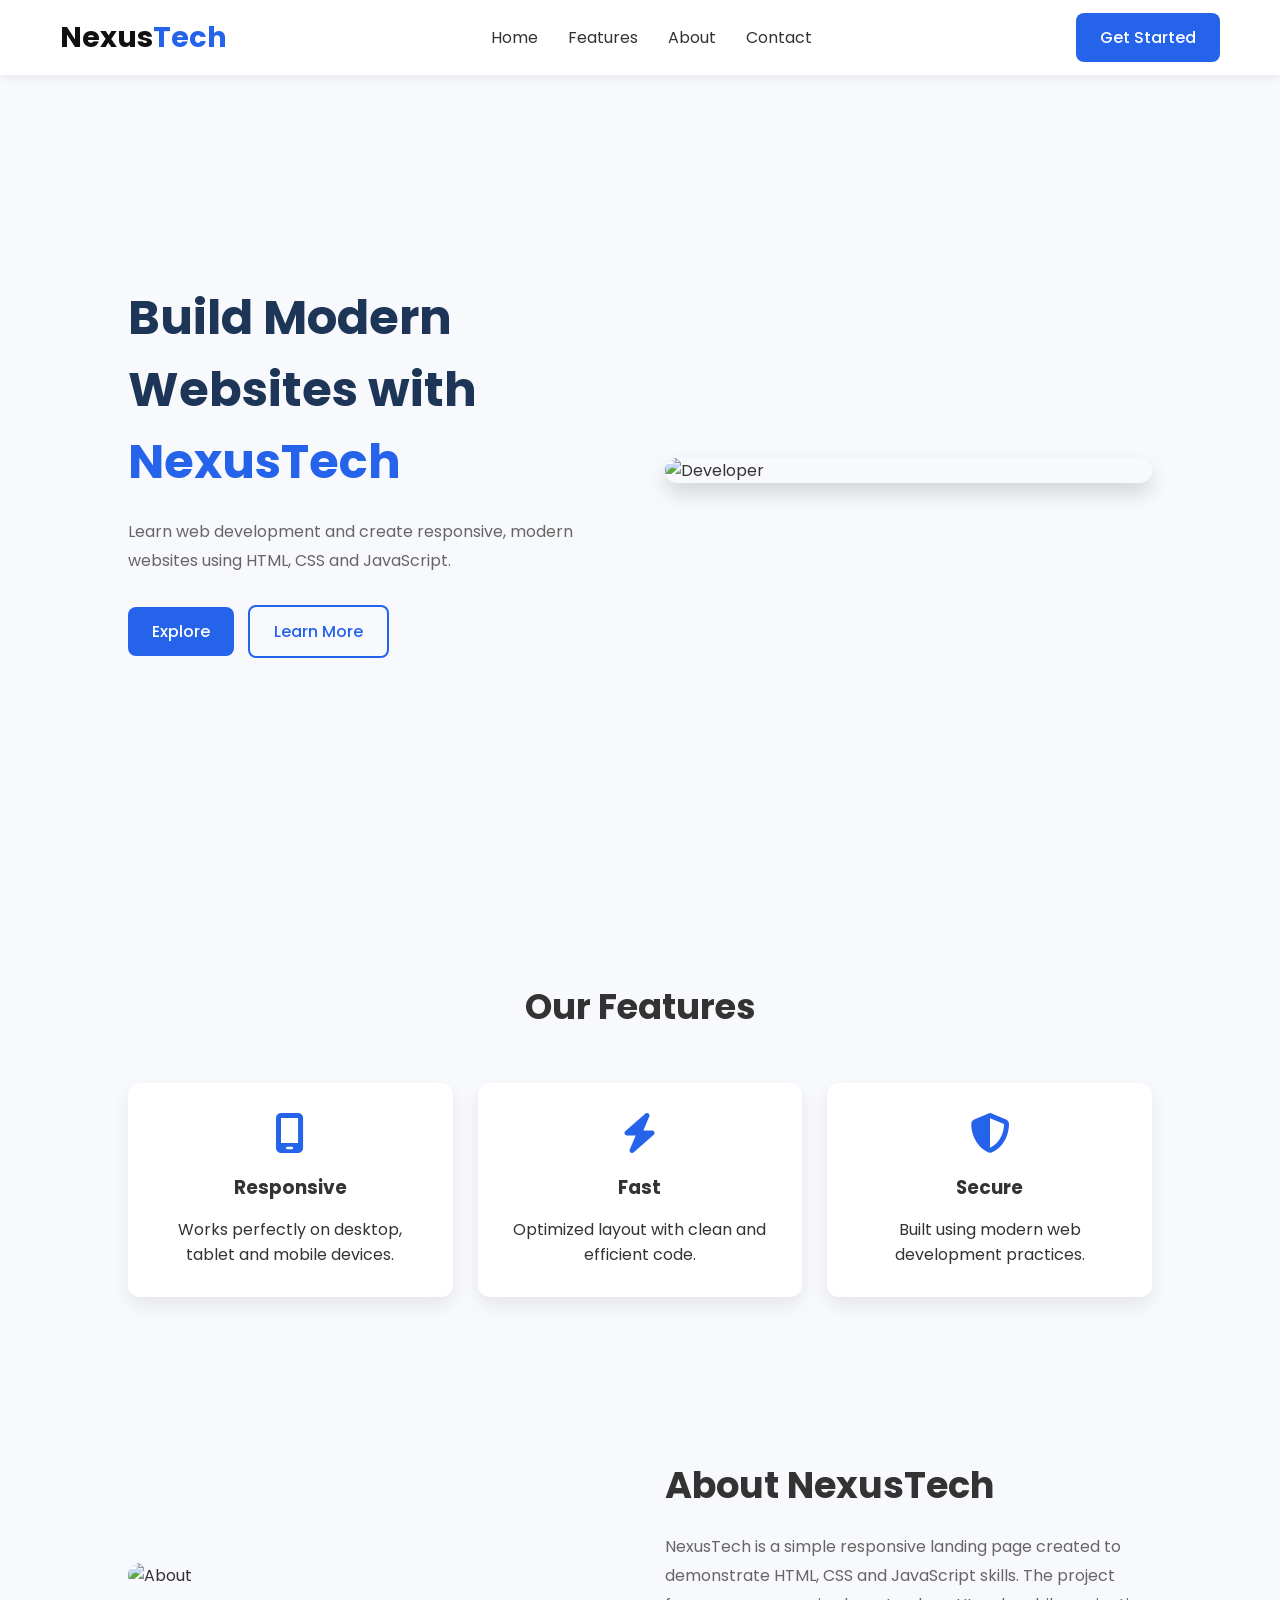
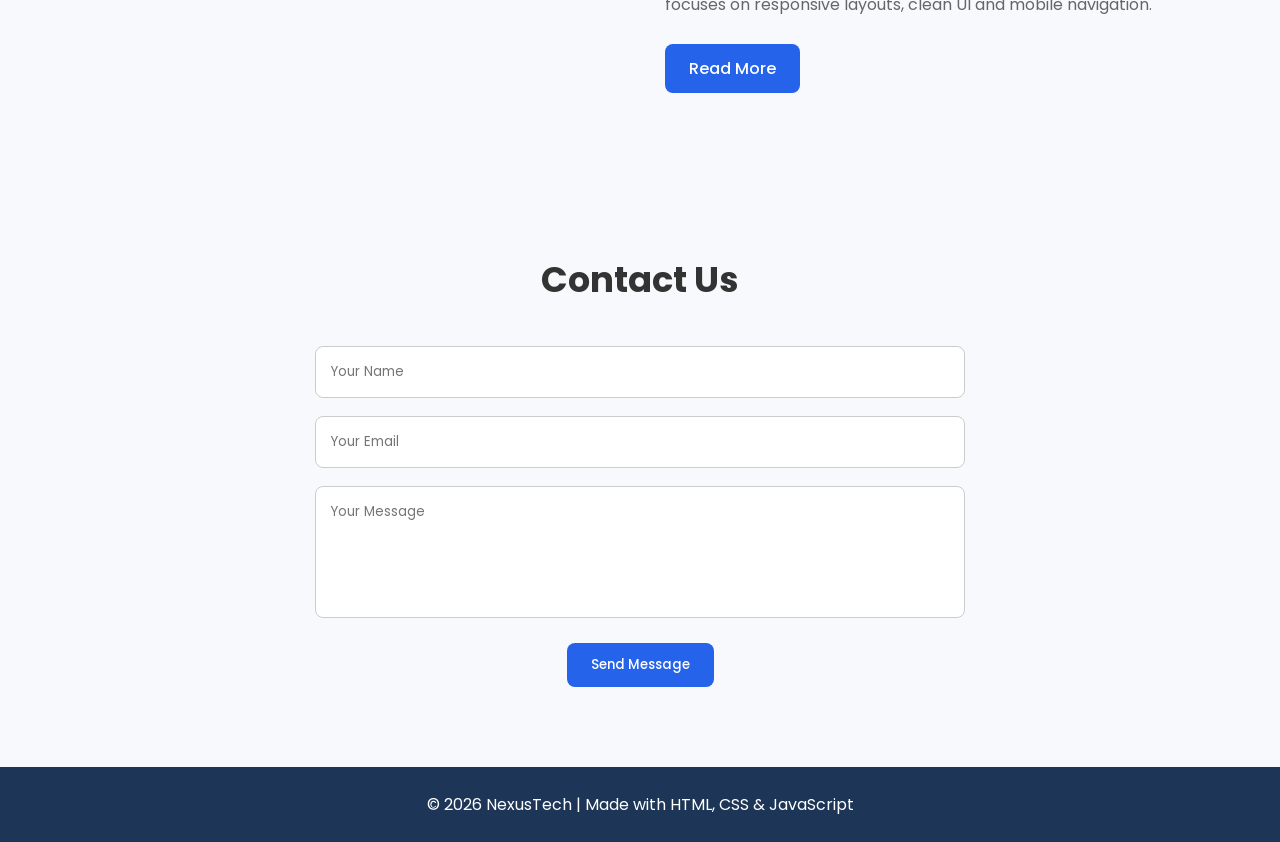
==== navigation bar/index.html @ 3b98acb7 "initial commit" ====
<!DOCTYPE html>
<html lang="en">
<head>
    <meta charset="UTF-8">
    <meta name="viewport" content="width=device-width, initial-scale=1.0">
    <title>NexusTech</title>

    <!-- Font Awesome -->
    <link rel="stylesheet" href="https://cdnjs.cloudflare.com/ajax/libs/font-awesome/6.7.2/css/all.min.css">

    <!-- CSS -->
    <link rel="stylesheet" href="style.css">
</head>
<body>

    <!-- ================= NAVBAR ================= -->

    <header class="header">

        <nav class="navbar">

            <a href="#" class="logo">
                Nexus<span>Tech</span>
            </a>

            <ul class="nav-links">

                <li><a href="#home">Home</a></li>

                <li><a href="#features">Features</a></li>

                <li><a href="#about">About</a></li>

                <li><a href="#contact">Contact</a></li>

            </ul>

            <a href="#contact" class="btn">Get Started</a>

            <div class="menu-btn">
                <i class="fa-solid fa-bars"></i>
            </div>

        </nav>

    </header>

    <!-- ================= HERO ================= -->

    <section class="hero" id="home">

        <div class="hero-content">

            <h1>Build Modern Websites with <span>NexusTech</span></h1>

            <p>
                Learn web development and create responsive,
                modern websites using HTML, CSS and JavaScript.
            </p>

            <div class="hero-buttons">

                <a href="#features" class="btn">
                    Explore
                </a>

                <a href="#about" class="btn btn-outline">
                    Learn More
                </a>

            </div>

        </div>

        <div class="hero-image">

            <img src="https://images.unsplash.com/photo-1516321318423-f06f85e504b3?w=700"
                 alt="Developer">

        </div>

    </section>

    <!-- ================= FEATURES ================= -->

    <section class="features" id="features">

        <h2>Our Features</h2>

        <div class="feature-container">

            <div class="card">

                <i class="fa-solid fa-mobile-screen"></i>

                <h3>Responsive</h3>

                <p>
                    Works perfectly on desktop,
                    tablet and mobile devices.
                </p>

            </div>

            <div class="card">

                <i class="fa-solid fa-bolt"></i>

                <h3>Fast</h3>

                <p>
                    Optimized layout with
                    clean and efficient code.
                </p>

            </div>

            <div class="card">

                <i class="fa-solid fa-shield-halved"></i>

                <h3>Secure</h3>

                <p>
                    Built using modern
                    web development practices.
                </p>

            </div>

        </div>

    </section>

    <!-- ================= ABOUT ================= -->

    <section class="about" id="about">

        <div class="about-image">

            <img src="https://images.unsplash.com/photo-1517694712202-14dd9538aa97?w=700"
                 alt="About">

        </div>

        <div class="about-content">

            <h2>About NexusTech</h2>

            <p>
                NexusTech is a simple responsive landing page
                created to demonstrate HTML, CSS and JavaScript
                skills. The project focuses on responsive layouts,
                clean UI and mobile navigation.
            </p>

            <a href="#" class="btn">
                Read More
            </a>

        </div>

    </section>

    <!-- ================= CONTACT ================= -->

    <section class="contact" id="contact">

        <h2>Contact Us</h2>

        <form>

            <input
                type="text"
                placeholder="Your Name"
                required>

            <input
                type="email"
                placeholder="Your Email"
                required>

            <textarea
                rows="5"
                placeholder="Your Message"
                required></textarea>

            <button class="btn">
                Send Message
            </button>

        </form>

    </section>

    <!-- ================= FOOTER ================= -->

    <footer>

        <p>
            © 2026 NexusTech | Made with HTML, CSS & JavaScript
        </p>

    </footer>

    <script src="script.js"></script>

</body>
</html>
---- navigation bar/style.css ----
/* Google Font */

@import url('https://fonts.googleapis.com/css2?family=Poppins:wght@300;400;500;600;700&display=swap');

/* Reset */

*{
    margin:0;
    padding:0;
    box-sizing:border-box;
    font-family:'Poppins',sans-serif;
}

html{
    scroll-behavior:smooth;
}

body{
    background:#f8f9fc;
    color:#333;
    overflow-x:hidden;
}

section{
    padding:80px 10%;
}

img{
    width:100%;
    display:block;
}

a{
    text-decoration:none;
}

ul{
    list-style:none;
}

/* Reusable */

.btn{
    display:inline-block;
    background:#2563eb;
    color:#fff;
    padding:12px 24px;
    border-radius:8px;
    transition:.3s;
    font-weight:500;
}

.btn:hover{
    background:#1d4ed8;
}

.btn-outline{
    background:transparent;
    border:2px solid #2563eb;
    color:#2563eb;
    margin-left:10px;
}

.btn-outline:hover{
    background:#2563eb;
    color:#fff;
}

/* Header */

.header{
    position:fixed;
    top:0;
    left:0;
    width:100%;
    background:#fff;
    box-shadow:0 2px 10px rgba(0,0,0,.08);
    z-index:1000;
}

.navbar{
    max-width:1200px;
    height:75px;
    margin:auto;
    display:flex;
    justify-content:space-between;
    align-items:center;
    padding:0 20px;
}

.logo{
    font-size:1.8rem;
    font-weight:700;
    color:#111;
}

.logo span{
    color:#2563eb;
}

.nav-links{
    display:flex;
    gap:30px;
}

.nav-links a{
    color:#333;
    transition:.3s;
}

.nav-links a:hover{
    color:#2563eb;
}

.menu-btn{
    display:none;
    font-size:1.8rem;
    cursor:pointer;
}

/* Hero */

.hero{
    min-height:100vh;
    display:grid;
    grid-template-columns:repeat(2,1fr);
    align-items:center;
    gap:50px;
    padding-top:120px;
}

.hero-content h1{
    font-size:3rem;
    margin-bottom:20px;
    color:#1d3557;
}

.hero-content span{
    color:#2563eb;
}

.hero-content p{
    margin-bottom:30px;
    color:#666;
    line-height:1.8;
}

.hero-image img{
    border-radius:15px;
    box-shadow:0 10px 20px rgba(0,0,0,.15);
}

/* Features */

.features{
    text-align:center;
}

.features h2{
    font-size:2.2rem;
    margin-bottom:50px;
}

.feature-container{
    display:grid;
    grid-template-columns:repeat(auto-fit,minmax(250px,1fr));
    gap:25px;
}

.card{
    background:#fff;
    padding:30px;
    border-radius:12px;
    box-shadow:0 8px 18px rgba(0,0,0,.08);
    transition:.3s;
}

.card:hover{
    transform:translateY(-8px);
}

.card i{
    font-size:2.5rem;
    color:#2563eb;
    margin-bottom:20px;
}

.card h3{
    margin-bottom:15px;
}

/* About */

.about{
    display:grid;
    grid-template-columns:repeat(2,1fr);
    gap:50px;
    align-items:center;
}

.about-image img{
    border-radius:15px;
}

.about-content h2{
    font-size:2.3rem;
    margin-bottom:20px;
}

.about-content p{
    margin-bottom:25px;
    color:#666;
    line-height:1.8;
}

/* Contact */

.contact{
    text-align:center;
}

.contact h2{
    margin-bottom:40px;
    font-size:2.2rem;
}

.contact form{
    max-width:650px;
    margin:auto;
}

.contact input,
.contact textarea{
    width:100%;
    padding:15px;
    margin-bottom:18px;
    border:1px solid #ccc;
    border-radius:8px;
    outline:none;
}

.contact textarea{
    resize:none;
}

.contact button{
    border:none;
    cursor:pointer;
}

/* Footer */

footer{
    background:#1d3557;
    color:#fff;
    text-align:center;
    padding:25px;
}

/* Responsive */

@media(max-width:768px){

    .menu-btn{
        display:block;
    }

    .nav-links{
        position:absolute;
        top:75px;
        left:-100%;
        width:100%;
        background:#fff;
        flex-direction:column;
        text-align:center;
        padding:25px 0;
        transition:.3s;
    }

    .nav-links.active{
        left:0;
    }

    .navbar .btn{
        display:none;
    }

    .hero{
        grid-template-columns:1fr;
        text-align:center;
    }

    .about{
        grid-template-columns:1fr;
        text-align:center;
    }

    .hero-buttons{
        display:flex;
        justify-content:center;
        flex-wrap:wrap;
    }

    .hero-content h1{
        font-size:2.2rem;
    }

    section{
        padding:70px 8%;
    }
}

@media(max-width:500px){

    .hero-content h1{
        font-size:1.8rem;
    }

    .btn{
        width:100%;
        margin-top:10px;
        text-align:center;
    }

    .btn-outline{
        margin-left:0;
    }
}
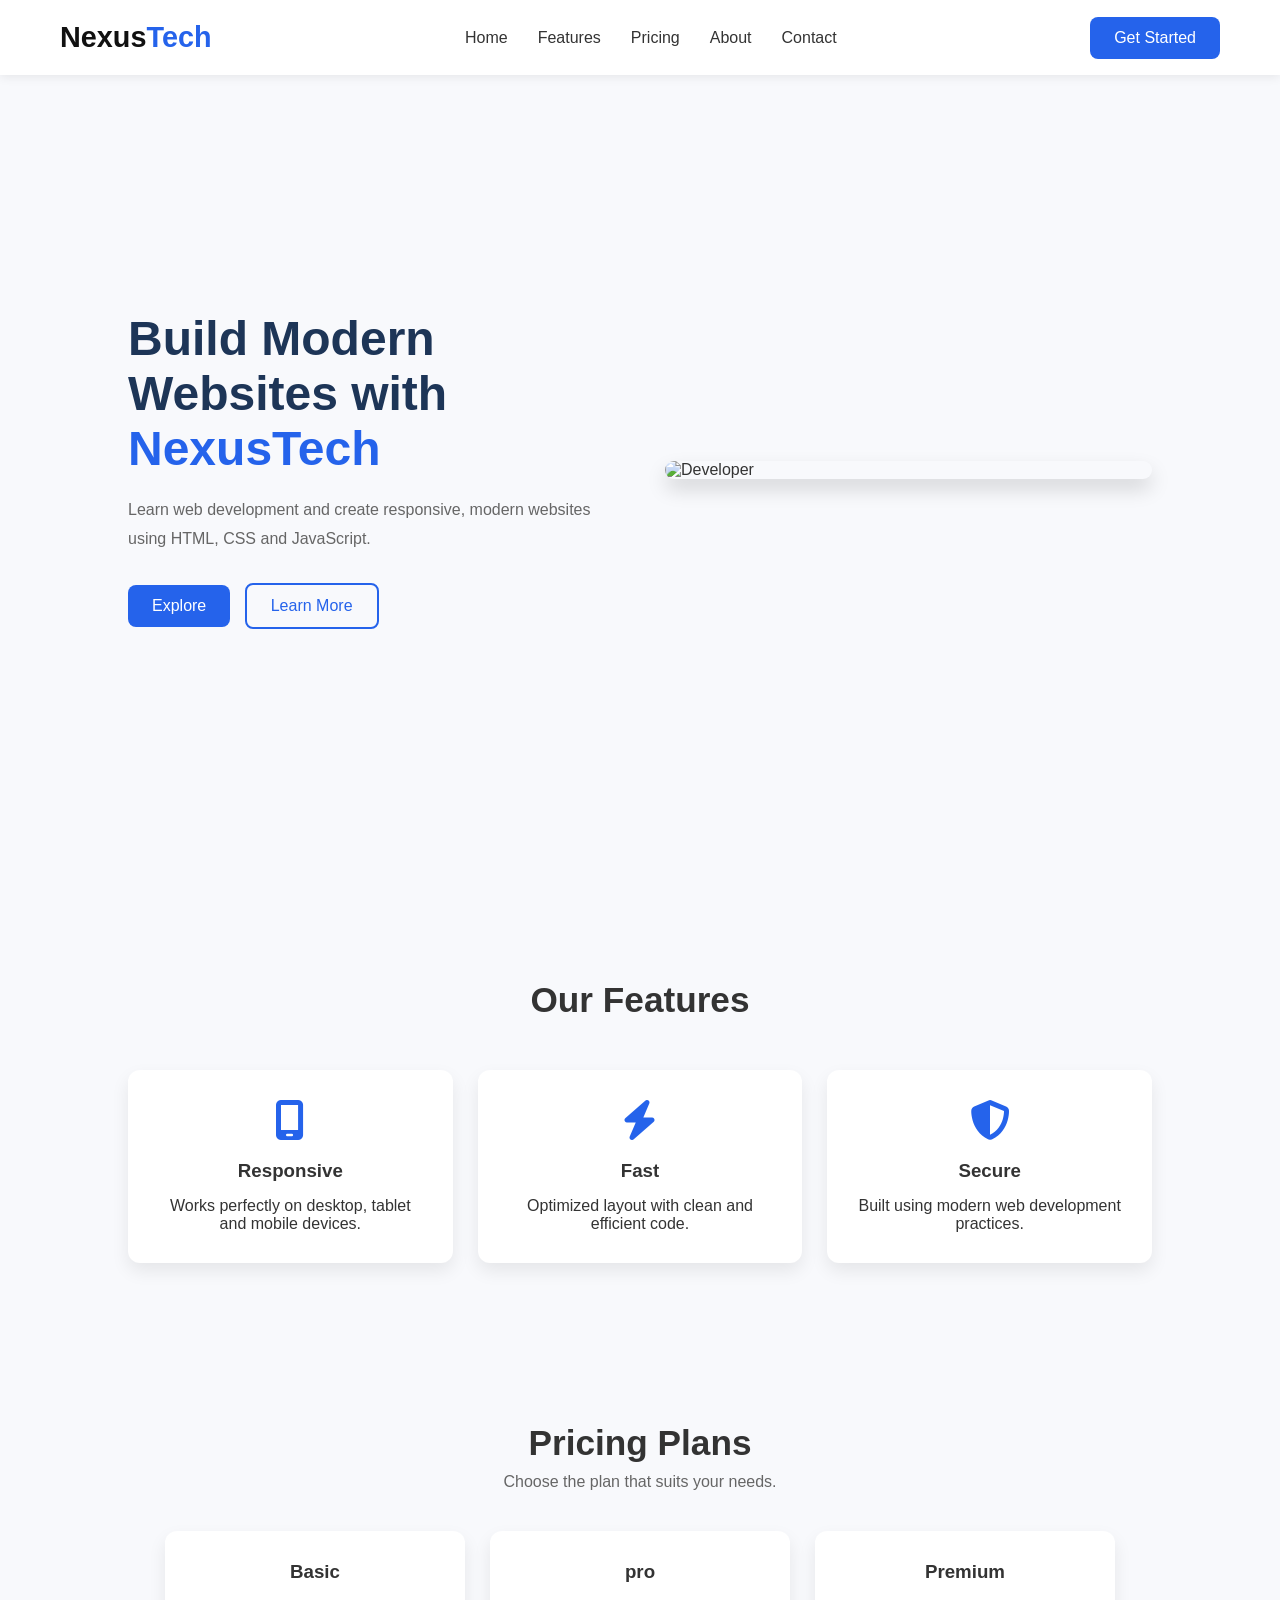
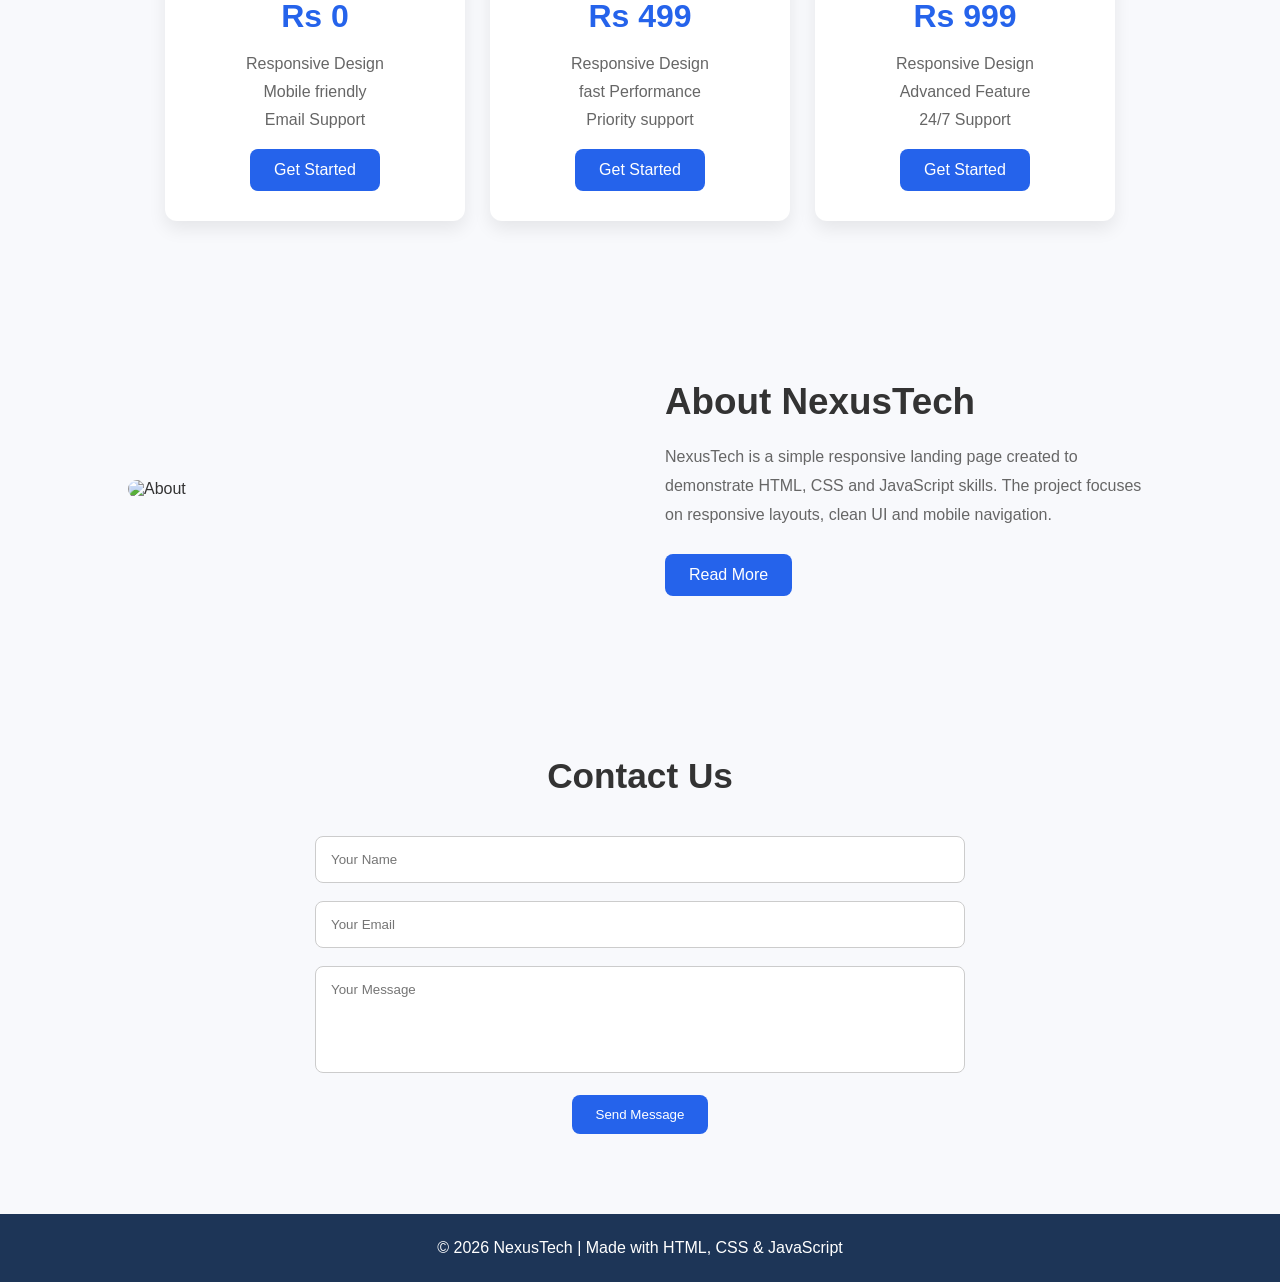
==== commit 55c5427e: "complete pricing section" ====
--- a/navigation bar/index.html
+++ b/navigation bar/index.html
@@ -5,17 +5,14 @@
     <meta name="viewport" content="width=device-width, initial-scale=1.0">
     <title>NexusTech</title>
 
-    <!-- Font Awesome -->
+
     <link rel="stylesheet" href="https://cdnjs.cloudflare.com/ajax/libs/font-awesome/6.7.2/css/all.min.css">
 
-    <!-- CSS -->
+
     <link rel="stylesheet" href="style.css">
 </head>
 <body>
-
-    <!-- ================= NAVBAR ================= -->
-
-    <header class="header">
+      <header class="header">
 
         <nav class="navbar">
 
@@ -28,7 +25,7 @@
                 <li><a href="#home">Home</a></li>
 
                 <li><a href="#features">Features</a></li>
-
+                <li> <a href="#pricing">Pricing</a></li>
                 <li><a href="#about">About</a></li>
 
                 <li><a href="#contact">Contact</a></li>
@@ -45,7 +42,7 @@
 
     </header>
 
-    <!-- ================= HERO ================= -->
+    
 
     <section class="hero" id="home">
 
@@ -81,8 +78,7 @@
 
     </section>
 
-    <!-- ================= FEATURES ================= -->
-
+   
     <section class="features" id="features">
 
         <h2>Our Features</h2>
@@ -129,11 +125,66 @@
             </div>
 
         </div>
-
-    </section>
-
-    <!-- ================= ABOUT ================= -->
-
+    </section>
+    <section class="pricing" id="pricing">
+
+        <h2>Pricing Plans</h2>
+        <p>Choose the plan that suits your needs.</p>
+        <div class="pricing-container">
+
+            <div class="pricing-card">
+
+                <h3>Basic</h3>
+
+               <h1>Rs 0</h1>
+                <ul>
+                    <li>Responsive Design</li>
+                    <li>Mobile friendly</li>
+                    <li>Email Support</li>
+                    
+                </ul>
+
+                <a href="#" class="btn">Get Started</a>
+
+            </div>
+             
+            <div class="pricing-card">
+
+                <h3>pro</h3>
+
+               <h1>Rs 499</h1>
+                <ul>
+                    <li>Responsive Design</li>
+                    <li>fast Performance</li>
+                    <li> Priority support</li>
+                    
+                </ul>
+
+                <a href="#" class="btn">Get Started</a>
+
+            </div>
+            <div class="pricing-card">
+
+                <h3>Premium</h3>
+
+               <h1>Rs 999</h1>
+                <ul>
+                    <li>Responsive Design</li>
+                    <li>Advanced Feature</li>
+                    <li>24/7 Support</li>
+                    
+                </ul>
+
+                <a href="#" class="btn">Get Started</a>
+
+            </div>
+            
+           </section>
+
+
+        
+
+    <!-- about section  -->
     <section class="about" id="about">
 
         <div class="about-image">
@@ -162,7 +213,7 @@
 
     </section>
 
-    <!-- ================= CONTACT ================= -->
+   
 
     <section class="contact" id="contact">
 
@@ -193,7 +244,7 @@
 
     </section>
 
-    <!-- ================= FOOTER ================= -->
+    <!--footer -->
 
     <footer>
 
--- a/navigation bar/style.css
+++ b/navigation bar/style.css
@@ -1,9 +1,3 @@
-/* Google Font */
-
-@import url('https://fonts.googleapis.com/css2?family=Poppins:wght@300;400;500;600;700&display=swap');
-
-/* Reset */
-
 *{
     margin:0;
     padding:0;
@@ -187,6 +181,61 @@
 
 .card h3{
     margin-bottom:15px;
+}
+/* Pricing */
+
+.pricing{
+    text-align: center;
+    background: #f8f9fc;
+}
+
+.pricing h2{
+    font-size: 2.2rem;
+    margin-bottom: 10px;
+}
+
+.pricing p{
+    color: #666;
+    margin-bottom: 40px;
+}
+
+.pricing-container{
+    display: flex;
+    justify-content: center;
+    gap: 25px;
+    flex-wrap: wrap;
+}
+
+.pricing-card{
+    background: #fff;
+    width: 300px;
+    padding: 30px;
+    border-radius: 12px;
+    box-shadow: 0 8px 18px rgba(0,0,0,.08);
+    transition: .3s;
+}
+
+.pricing-card:hover{
+    box-shadow: 0 10px 20px rgba(0,0,0,.15);
+}
+
+.pricing-card h3{
+    margin-bottom: 15px;
+}
+
+.pricing-card h1{
+    color: #2563eb;
+    font-size: 2rem;
+    margin-bottom: 20px;
+}
+
+.pricing-card ul{
+    margin-bottom: 20px;
+}
+
+.pricing-card li{
+    margin: 10px 0;
+    color: #666;
 }
 
 /* About */
